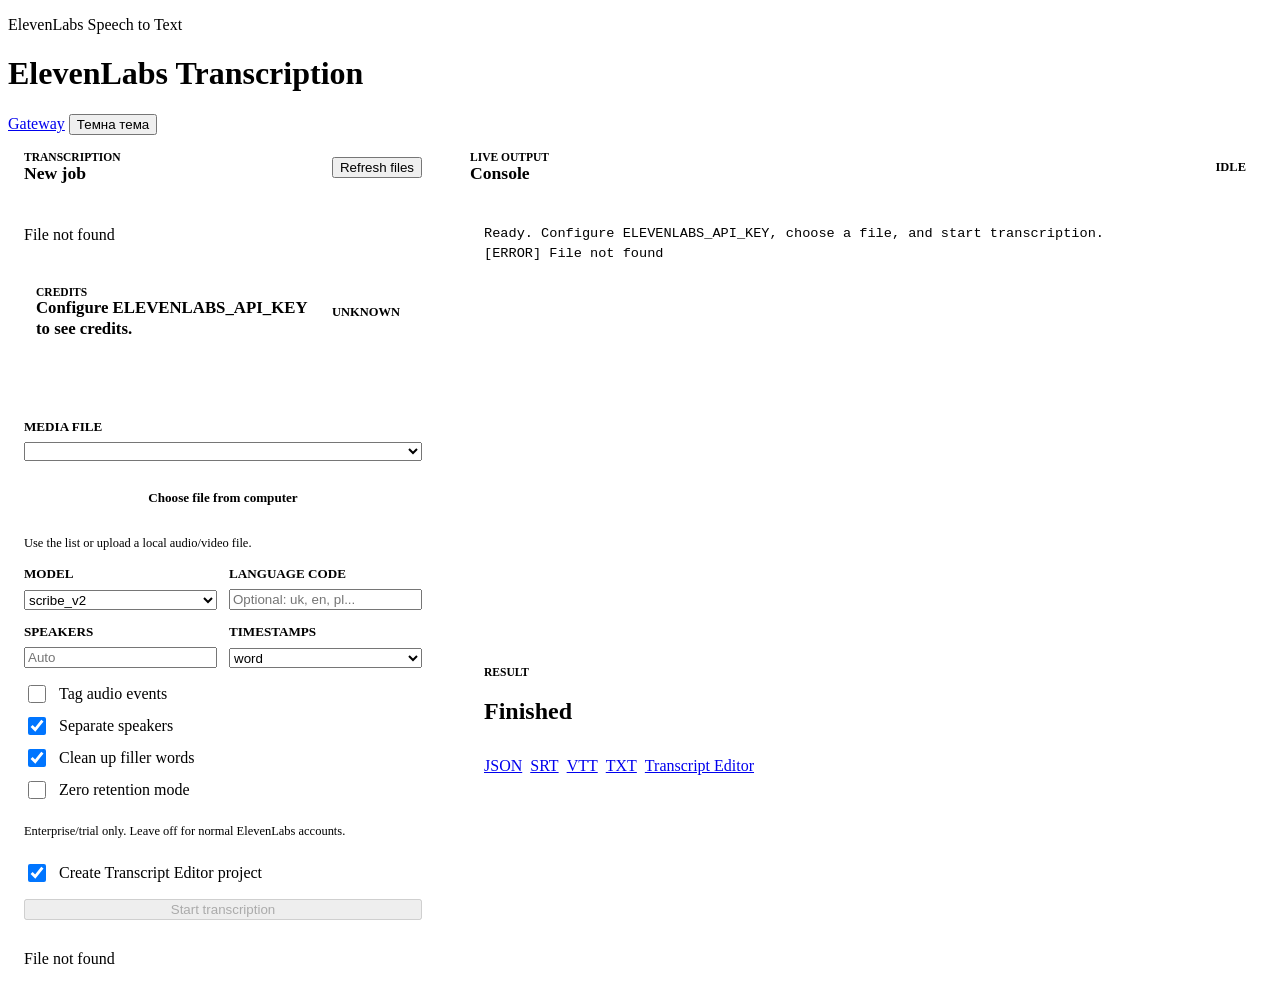
==== my_automation_gateway/frontends/elevenlabs_app/index.html @ f6bd589c "Initial automation gateway" ====
<!doctype html>
<html lang="uk">
  <head>
    <meta charset="utf-8" />
    <meta name="viewport" content="width=device-width, initial-scale=1" />
    <title>ElevenLabs Transcription</title>
    <link rel="stylesheet" href="/shared/theme.css" />
    <link rel="stylesheet" href="./styles.css?v=20260530-elevenlabs-layout" />
    <script src="/shared/theme.js"></script>
  </head>
  <body>
    <main class="module-shell">
      <header class="module-topbar">
        <div>
          <p class="module-kicker">ElevenLabs Speech to Text</p>
          <h1 class="module-title">ElevenLabs Transcription</h1>
        </div>
        <div class="header-actions">
          <a class="button-link" href="/">Gateway</a>
          <button class="theme-toggle" type="button" data-theme-toggle>Темна тема</button>
        </div>
      </header>

      <section class="elevenlabs-workspace">
        <form id="elevenlabs-form" class="elevenlabs-panel">
          <div class="panel-heading">
            <div>
              <p class="eyebrow">Transcription</p>
              <h2>New job</h2>
            </div>
            <button id="refresh-files" type="button">Refresh files</button>
          </div>

          <p id="api-status" class="status" role="status" aria-live="polite"></p>

          <section id="credits-status" class="credits-status" aria-live="polite">
            <div class="credits-row">
              <div>
                <p class="eyebrow">Credits</p>
                <strong id="credits-summary">Checking balance...</strong>
              </div>
              <span id="credits-tier" class="state-pill">unknown</span>
            </div>
            <div class="credits-meter" aria-hidden="true">
              <span id="credits-fill"></span>
            </div>
            <p id="credits-detail" class="field-hint">ElevenLabs subscription data will appear here.</p>
          </section>

          <div class="field">
            <span>Media file</span>
            <select id="media-file"></select>
            <label class="file-picker">
              <input id="media-upload" type="file" accept="audio/*,video/*,.aac,.avi,.flac,.m4a,.m4v,.mkv,.mov,.mp3,.mp4,.ogg,.opus,.wav,.webm" />
              <span>Choose file from computer</span>
            </label>
            <small id="upload-status" class="field-hint">Use the list or upload a local audio/video file.</small>
          </div>

          <div class="option-grid">
            <label class="field">
              <span>Model</span>
              <select id="model-id">
                <option value="scribe_v2">scribe_v2</option>
                <option value="scribe_v1">scribe_v1</option>
              </select>
            </label>
            <label class="field">
              <span>Language code</span>
              <input id="language-code" type="text" placeholder="Optional: uk, en, pl..." />
            </label>
          </div>

          <div class="option-grid">
            <label class="field">
              <span>Speakers</span>
              <input id="num-speakers" type="number" min="1" max="32" placeholder="Auto" />
            </label>
            <label class="field">
              <span>Timestamps</span>
              <select id="timestamps-granularity">
                <option value="word">word</option>
                <option value="character">character</option>
              </select>
            </label>
          </div>

          <div class="check-row">
            <label>
              <input id="tag-audio-events" type="checkbox" />
              <span>Tag audio events</span>
            </label>
            <label>
              <input id="diarize" type="checkbox" checked />
              <span>Separate speakers</span>
            </label>
            <label>
              <input id="no-verbatim" type="checkbox" checked />
              <span>Clean up filler words</span>
            </label>
            <label>
              <input id="zero-retention" type="checkbox" />
              <span>Zero retention mode</span>
            </label>
            <p class="field-hint">Enterprise/trial only. Leave off for normal ElevenLabs accounts.</p>
            <label>
              <input id="create-project" type="checkbox" checked />
              <span>Create Transcript Editor project</span>
            </label>
          </div>

          <button id="start-job" class="primary-button" type="submit">Start transcription</button>
          <p id="form-status" class="status" role="status" aria-live="polite"></p>
        </form>

        <section class="elevenlabs-panel console-panel">
          <div class="panel-heading">
            <div>
              <p class="eyebrow">Live output</p>
              <h2>Console</h2>
            </div>
            <span id="job-state" class="state-pill">idle</span>
          </div>
          <pre id="console-output" class="console-output" aria-live="polite"></pre>

          <div id="result-panel" class="result-panel hidden">
            <div>
              <p class="eyebrow">Result</p>
              <h2 id="result-title">Finished</h2>
            </div>
            <div class="result-actions">
              <a id="export-json" class="button-link" href="#">JSON</a>
              <a id="export-srt" class="button-link" href="#">SRT</a>
              <a id="export-vtt" class="button-link" href="#">VTT</a>
              <a id="export-txt" class="button-link" href="#">TXT</a>
              <a id="open-project" class="button-link hidden" href="/transcript_editor/">Transcript Editor</a>
            </div>
          </div>
        </section>
      </section>
    </main>
    <script src="./script.js?v=20260531-elevenlabs-credits"></script>
  </body>
</html>
---- my_automation_gateway/frontends/elevenlabs_app/styles.css ----
.elevenlabs-workspace {
  display: grid;
  gap: 16px;
  grid-template-columns: minmax(320px, 430px) minmax(0, 1fr);
  margin: 0 auto;
  width: min(1500px, 100%);
}

.elevenlabs-workspace > * {
  min-width: 0;
}

.elevenlabs-panel {
  background: var(--panel);
  border: 1px solid var(--line);
  border-radius: 8px;
  display: grid;
  gap: 14px;
  min-width: 0;
  padding: 16px;
}

.panel-heading {
  align-items: center;
  border-bottom: 1px solid var(--line);
  display: flex;
  flex-wrap: wrap;
  gap: 12px;
  justify-content: space-between;
  padding-bottom: 12px;
}

.panel-heading > * {
  min-width: 0;
}

.panel-heading h2,
.eyebrow {
  margin: 0;
}

.panel-heading h2 {
  font-size: 1.1rem;
  line-height: 1.2;
}

.eyebrow {
  color: var(--accent-strong);
  font-size: 0.72rem;
  font-weight: 800;
  text-transform: uppercase;
}

.field {
  color: var(--muted);
  display: grid;
  font-size: 0.82rem;
  font-weight: 700;
  gap: 7px;
  min-width: 0;
}

.field span {
  text-transform: uppercase;
}

.field-hint {
  color: var(--muted);
  font-size: 0.78rem;
  font-weight: 500;
  line-height: 1.4;
  overflow-wrap: anywhere;
}

.field-hint.error {
  color: var(--danger);
}

.file-picker {
  align-items: center;
  background: var(--surface);
  border: 1px dashed var(--line-strong);
  border-radius: 8px;
  color: var(--text);
  cursor: pointer;
  display: flex;
  justify-content: center;
  max-width: 100%;
  min-height: 42px;
  min-width: 0;
  padding: 9px 12px;
  text-align: center;
  transition:
    background 160ms ease,
    border-color 160ms ease,
    color 160ms ease;
}

.file-picker:hover {
  background: var(--panel-strong);
  border-color: var(--accent);
  color: var(--accent-strong);
}

.file-picker input {
  display: none;
}

.file-picker span {
  overflow-wrap: anywhere;
  text-transform: none;
}

.option-grid {
  display: grid;
  gap: 12px;
  grid-template-columns: repeat(2, minmax(0, 1fr));
  min-width: 0;
}

.option-grid > * {
  min-width: 0;
}

.check-row {
  display: grid;
  gap: 8px;
}

.check-row label {
  align-items: center;
  color: var(--text);
  display: flex;
  gap: 10px;
}

.check-row input {
  accent-color: var(--accent);
  height: 18px;
  width: 18px;
}

.credits-status {
  background: var(--surface);
  border: 1px solid var(--line);
  border-radius: 8px;
  display: grid;
  gap: 10px;
  min-width: 0;
  padding: 12px;
}

.credits-row {
  align-items: center;
  display: flex;
  gap: 12px;
  justify-content: space-between;
  min-width: 0;
}

.credits-row strong {
  display: block;
  font-size: 1.05rem;
  line-height: 1.25;
  overflow-wrap: anywhere;
}

.credits-meter {
  background: var(--panel-strong);
  border-radius: 999px;
  height: 8px;
  overflow: hidden;
}

.credits-meter span {
  background: var(--accent);
  display: block;
  height: 100%;
  transition: width 180ms ease;
  width: 0%;
}

.credits-status.is-low .credits-meter span {
  background: var(--danger);
}

.credits-status.is-warn .credits-meter span {
  background: var(--warning, #b7791f);
}

.console-panel {
  align-content: start;
  min-height: 560px;
  min-width: 0;
}

.console-output {
  background: var(--code-bg);
  border: 1px solid var(--line);
  border-radius: 8px;
  color: var(--code-text);
  font-family: ui-monospace, SFMono-Regular, Menlo, Monaco, Consolas, "Liberation Mono", monospace;
  font-size: 0.85rem;
  line-height: 1.45;
  margin: 0;
  min-height: 400px;
  min-width: 0;
  overflow: auto;
  padding: 14px;
  white-space: pre-wrap;
}

.state-pill {
  border: 1px solid var(--line);
  border-radius: 999px;
  color: var(--muted);
  font-size: 0.78rem;
  font-weight: 800;
  padding: 5px 10px;
  text-transform: uppercase;
}

.state-pill.running {
  border-color: var(--focus);
  color: var(--focus);
}

.state-pill.finished {
  border-color: var(--success);
  color: var(--success);
}

.state-pill.failed {
  border-color: var(--danger);
  color: var(--danger);
}

.result-panel {
  border: 1px solid var(--line);
  border-radius: 8px;
  display: grid;
  gap: 12px;
  padding: 14px;
}

.result-actions {
  display: flex;
  flex-wrap: wrap;
  gap: 8px;
}

#start-job {
  width: 100%;
}

@media (max-width: 1000px) {
  .elevenlabs-workspace,
  .option-grid {
    grid-template-columns: 1fr;
  }

  .console-panel {
    min-height: 360px;
  }

  .console-output {
    min-height: 280px;
  }
}
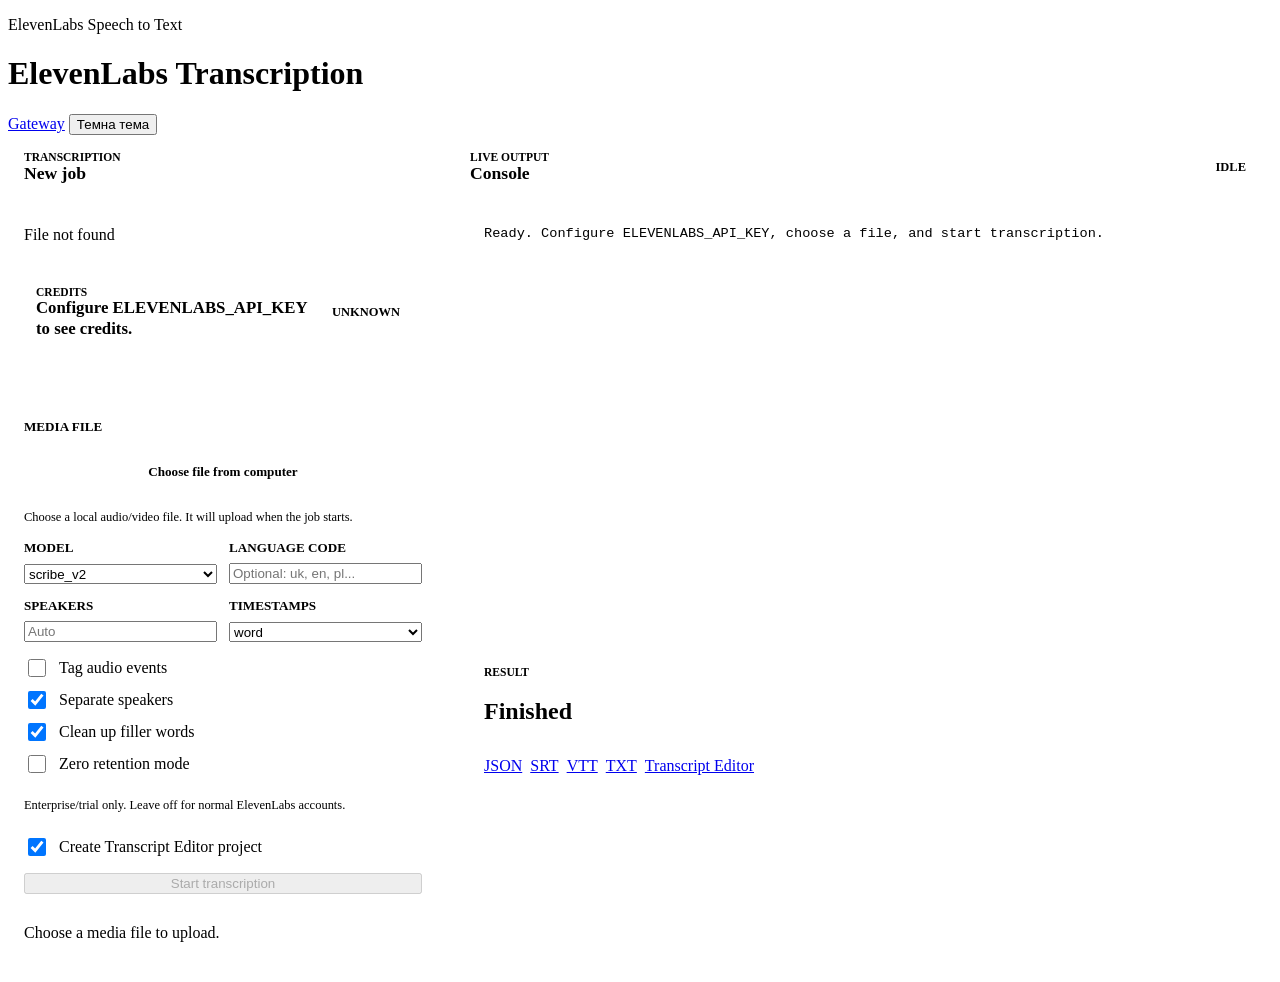
==== commit 12c6c939: "Simplify ElevenLabs media upload" ====
--- a/my_automation_gateway/frontends/elevenlabs_app/index.html
+++ b/my_automation_gateway/frontends/elevenlabs_app/index.html
@@ -28,7 +28,6 @@
               <p class="eyebrow">Transcription</p>
               <h2>New job</h2>
             </div>
-            <button id="refresh-files" type="button">Refresh files</button>
           </div>
 
           <p id="api-status" class="status" role="status" aria-live="polite"></p>
@@ -49,12 +48,11 @@
 
           <div class="field">
             <span>Media file</span>
-            <select id="media-file"></select>
             <label class="file-picker">
               <input id="media-upload" type="file" accept="audio/*,video/*,.aac,.avi,.flac,.m4a,.m4v,.mkv,.mov,.mp3,.mp4,.ogg,.opus,.wav,.webm" />
               <span>Choose file from computer</span>
             </label>
-            <small id="upload-status" class="field-hint">Use the list or upload a local audio/video file.</small>
+            <small id="upload-status" class="field-hint">Choose a local audio/video file. It will upload when the job starts.</small>
           </div>
 
           <div class="option-grid">
@@ -139,6 +137,6 @@
         </section>
       </section>
     </main>
-    <script src="./script.js?v=20260531-elevenlabs-credits"></script>
+    <script src="./script.js?v=20260531-elevenlabs-upload-only"></script>
   </body>
 </html>
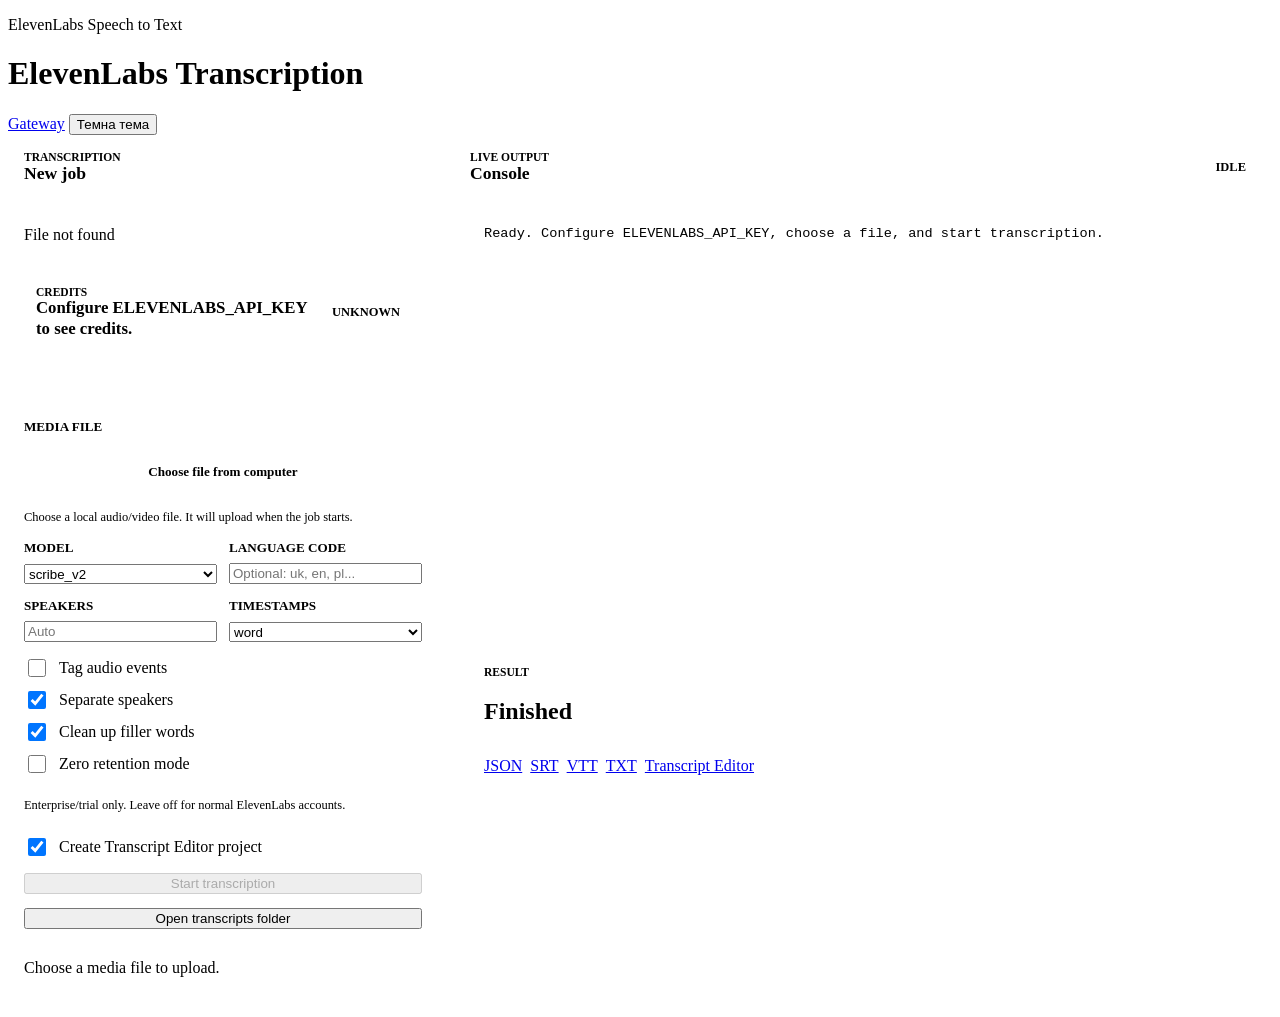
==== commit 2243f582: "Add ElevenLabs transcripts folder button" ====
--- a/my_automation_gateway/frontends/elevenlabs_app/index.html
+++ b/my_automation_gateway/frontends/elevenlabs_app/index.html
@@ -108,6 +108,7 @@
           </div>
 
           <button id="start-job" class="primary-button" type="submit">Start transcription</button>
+          <button id="open-transcripts-folder" class="ghost-button folder-button" type="button">Open transcripts folder</button>
           <p id="form-status" class="status" role="status" aria-live="polite"></p>
         </form>
 
@@ -137,6 +138,6 @@
         </section>
       </section>
     </main>
-    <script src="./script.js?v=20260531-elevenlabs-upload-only"></script>
+    <script src="./script.js?v=20260601-elevenlabs-folder"></script>
   </body>
 </html>
--- a/my_automation_gateway/frontends/elevenlabs_app/styles.css
+++ b/my_automation_gateway/frontends/elevenlabs_app/styles.css
@@ -253,6 +253,10 @@
   width: 100%;
 }
 
+.folder-button {
+  width: 100%;
+}
+
 @media (max-width: 1000px) {
   .elevenlabs-workspace,
   .option-grid {
